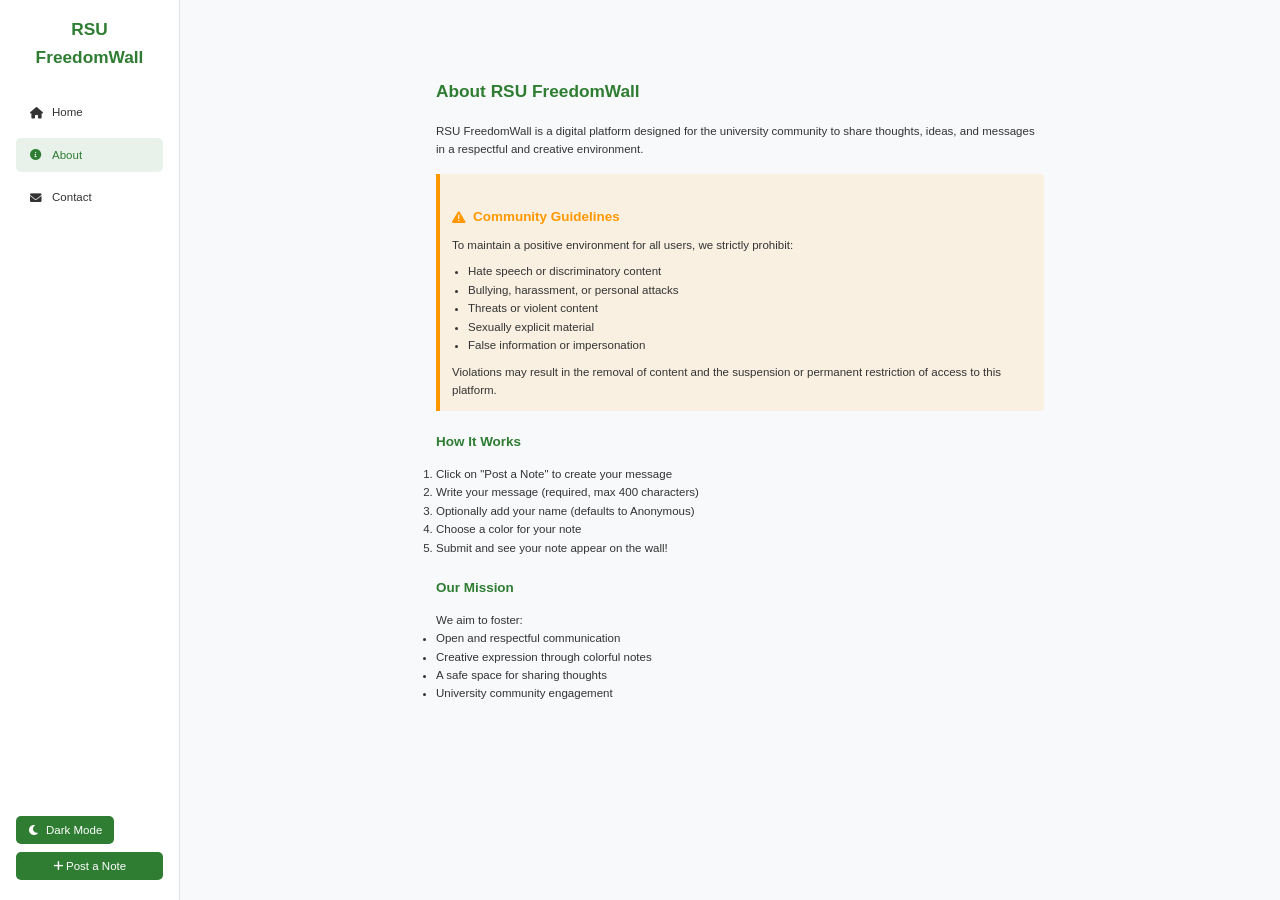
==== about.html @ 5be1251a "RSU Freedomwall Website" ====
<!DOCTYPE html>
<html lang="en" data-theme="light">
<head>
    <meta charset="UTF-8">
    <meta name="viewport" content="width=device-width, initial-scale=1.0">
    <title>About FreedomWall</title>
    <link rel="stylesheet" href="css/style.css">
    <link rel="stylesheet" href="https://cdnjs.cloudflare.com/ajax/libs/font-awesome/6.0.0-beta3/css/all.min.css">
</head>
<body>
    <!-- Main Layout -->
    <div class="container">
        <!-- Sidebar -->
        <aside class="sidebar">
            <div class="sidebar-header">
                <div class="logo">
                    <h1>RSU FreedomWall</h1>
                </div>
            </div>
            <nav class="nav">
                <ul>
                    <li><a href="index.html"><i class="fas fa-home"></i> Home</a></li>
                    <li><a href="about.html" class="active"><i class="fas fa-info-circle"></i> About</a></li>
                    <li><a href="contact.html"><i class="fas fa-envelope"></i> Contact</a></li>
                </ul>
            </nav>
            <div class="sidebar-footer">
                <button id="themeToggle" class="btn btn-icon">
                    <i class="fas fa-moon"></i> Dark Mode
                </button>
                <button id="postNoteBtn" class="btn" onclick="window.location.href='index.html'">
                    <i class="fas fa-plus"></i> Post a Note
                </button>
            </div>
        </aside>

        <!-- Mobile Header -->
        <header class="mobile-header">
            <button id="menuToggle" class="btn btn-icon">
                <i class="fas fa-bars"></i>
            </button>
            <h1>About</h1>
            <button id="mobilePostBtn" class="btn btn-icon" onclick="window.location.href='index.html'">
                <i class="fas fa-plus"></i>
            </button>
        </header>

        <!-- Main Content -->
        <main class="main-content">
            <div class="page-content">
                <h2>About RSU FreedomWall</h2>
                <p>RSU FreedomWall is a digital platform designed for the university community to share thoughts, ideas, and messages in a respectful and creative environment.</p>
                
                <div class="warning-box">
                    <h3><i class="fas fa-exclamation-triangle"></i> Community Guidelines</h3>
                    <p>To maintain a positive environment for all users, we strictly prohibit:</p>
                    <ul>
                        <li>Hate speech or discriminatory content</li>
                        <li>Bullying, harassment, or personal attacks</li>
                        <li>Threats or violent content</li>
                        <li>Sexually explicit material</li>
                        <li>False information or impersonation</li>
                    </ul>
                    <p>Violations may result in the removal of content and the suspension or permanent restriction of access to this platform.</p>
                </div>
                
                <h3>How It Works</h3>
                <ol>
                    <li>Click on "Post a Note" to create your message</li>
                    <li>Write your message (required, max 400 characters)</li>
                    <li>Optionally add your name (defaults to Anonymous)</li>
                    <li>Choose a color for your note</li>
                    <li>Submit and see your note appear on the wall!</li>
                </ol>
                
                <h3>Our Mission</h3>
                <p>We aim to foster:</p>
                <ul>
                    <li>Open and respectful communication</li>
                    <li>Creative expression through colorful notes</li>
                    <li>A safe space for sharing thoughts</li>
                    <li>University community engagement</li>
                </ul>
                
            </div>
        </main>
    </div>

    <script src="js/ui.js"></script>
</body>
</html>
---- css/style.css ----
:root {
    --primary-color: #2e7d32;  /* Green 800 */
    --secondary-color: #1b5e20; /* Green 900 */
    --background-color: #f8f9fa;
    --text-color: #333;
    --card-bg: #ffffff;
    --sidebar-bg: #ffffff;
    --border-color: #e0e0e0;
    --shadow: 0 2px 10px rgba(0, 0, 0, 0.1);
    --dim-overlay: rgba(0, 0, 0, 0.5);
    --modal-bg-color: #ffffff;
}

[data-theme="dark"] {
    --primary-color: #4caf50;   /* Green 500 */
    --secondary-color: #388e3c; /* Green 600 */
    --background-color: #121212;
    --text-color: #f0f0f0;
    --card-bg: #1e1e1e;
    --sidebar-bg: #181818;
    --border-color: #444;
    --shadow: 0 2px 10px rgba(0, 0, 0, 0.3);
    --dim-overlay: rgba(0, 0, 0, 0.7);
    --modal-bg-color: #1e1e1e;
}

html {
    font-size: 72%; /* Base font size */
}

* {
    margin: 0;
    padding: 0;
    box-sizing: border-box; /* Ensure consistent box model */
    transition: background-color 0.3s, color 0.3s;
}

body {
    font-family: 'Segoe UI', Tahoma, Geneva, Verdana, sans-serif;
    background-color: var(--background-color);
    color: var(--text-color);
    line-height: 1.6;
}

/* Disable scrolling when modal is open */
body.modal-open {
    overflow: hidden;
    position: fixed;
    width: 100%;
}

.container {
    display: flex;
    min-height: 100vh;
    position: relative;
}

/* Sidebar Styles */
.sidebar {
    background-color: var(--sidebar-bg);
    padding: 16px;
    display: flex;
    flex-direction: column;
    border-right: 1px solid var(--border-color);
    position: fixed;
    height: 100vh;
    z-index: 100;
    transform: translateX(-100%);
    transition: transform 0.3s ease;
    top: 0;
    left: 0;
    width: 180px;
}

.sidebar.open {
    transform: translateX(0);
}

.sidebar-overlay {
    position: fixed;
    top: 0;
    left: 0;
    right: 0;
    bottom: 0;
    background-color: var(--dim-overlay);
    z-index: 99;
    opacity: 0;
    pointer-events: none;
    transition: opacity 0.3s ease, background-color 0.3s ease;
}

.sidebar.open + .sidebar-overlay {
    opacity: 1;
    pointer-events: auto;
}

.logo {
    margin-bottom: 24px;
    text-align: center;
}

.logo h1 {
    color: var(--primary-color);
    font-size: 1.5rem;
}

.nav ul {
    list-style: none;
}

.nav li {
    margin-bottom: 8px;
}

.nav a {
    display: flex;
    align-items: center;
    padding: 8px 12px;
    text-decoration: none;
    color: var(--text-color);
    border-radius: 5px;
    transition: background-color 0.2s;
}

.nav a:hover, .nav a.active {
    background-color: rgba(46, 125, 50, 0.1);
    color: var(--primary-color);
}

.nav a i {
    margin-right: 8px;
    width: 16px;
    text-align: center;
}

.sidebar-footer {
    margin-top: auto;
    padding-top: 16px;
}

/* Main Content Styles */
.main-content {
    flex: 1;
    padding: 14px;
    margin-left: 0;
    transition: margin-left 0.3s, filter 0.3s;
    width: 100%;
}

.sidebar.open ~ .main-content {
    filter: brightness(0.8);
}

/* Mobile Header */
.mobile-header {
    display: none;
    justify-content: space-between;
    align-items: center;
    padding: 12px 16px;
    background-color: var(--sidebar-bg);
    border-bottom: 1px solid var(--border-color);
    position: fixed;
    width: 100%;
    z-index: 90;
}

.mobile-header h1 {
    font-size: 1.2rem;
    color: var(--primary-color);
}

/* Notes Container */
.notes-container {
    display: grid;
    grid-template-columns: repeat(auto-fill, minmax(216px, 1fr));
    gap: 16px;
    margin-top: 48px;
    width: 100%;
    min-height: 400px; /* Added to ensure consistent height */
}

.note-card {
    width: 100%;
    height: 216px;
    padding: 14px;
    border-radius: 8px;
    box-shadow: var(--shadow);
    display: flex;
    flex-direction: column;
    overflow: hidden;
    transition: all 0.3s cubic-bezier(0.4, 0, 0.2, 1); /* Enhanced transition */
    transform: translateZ(0); /* Force hardware acceleration */
    backface-visibility: hidden; /* Prevent flickering */
    background-color: var(--card-bg);
}

.note-card:hover {
    transform: translateY(-2px); /* Subtle lift */
    box-shadow: 0 8px 25px rgba(0, 0, 0, 0.15); /* More pronounced shadow */
}

/* Animation classes for new notes */
.note-card.animate-in {
    animation: noteSlideIn 0.6s cubic-bezier(0.16, 1, 0.3, 1) forwards;
}

.note-card.animate-out {
    animation: noteSlideOut 0.3s ease-out forwards;
}

/* Keyframes for new note animation */
@keyframes noteSlideIn {
    0% {
        opacity: 0;
        transform: translateY(-30px) scale(0.95);
    }
    60% {
        opacity: 0.8;
        transform: translateY(5px) scale(1.02);
    }
    100% {
        opacity: 1;
        transform: translateY(0) scale(1);
    }
}

/* Keyframes for removing notes */
@keyframes noteSlideOut {
    0% {
        opacity: 1;
        transform: translateY(0) scale(1);
    }
    100% {
        opacity: 0;
        transform: translateY(20px) scale(0.95);
        height: 0; /* Collapse element */
        margin: 0; /* Remove margin */
        padding: 0; /* Remove padding */
    }
}

/* Bounce effect keyframes (for potential future use) */
@keyframes noteBounce {
    0% {
        transform: translateY(0) scale(1);
    }
    50% {
        transform: translateY(-3px) scale(1.02);
    }
    100% {
        transform: translateY(0) scale(1);
    }
}

/* New Dot Loader Animation - Fixed for better visibility */
.loader {
    width: 15px;
    aspect-ratio: 1;
    border-radius: 50%;
    animation: l5 1s infinite linear alternate;
    margin: 0 auto; /* Center the loader */
}


/* Loading Styles */
.loading {
    display: flex;
    justify-content: center;
    align-items: center;
    width: 100%;
    height: 100%;
    min-height: 240px;
    padding: 20px; /* Add padding for better mobile spacing */
}

.spinner-container {
    position: fixed;
    top: 50%;
    left: 50%; /* Changed from 55% to 50% for proper centering */
    transform: translate(-50%, -50%);
    z-index: 100;
    margin: 0; /* Remove margin that could offset centering */
    padding: 20px; /* Add padding for better touch targets on mobile */
}

.loading-spinner {
    display: flex;
    flex-direction: column;
    align-items: center;
    gap: 16px;
    text-align: center; /* Center text content */
}

.loading-spinner p {
    color: var(--text-color);
    font-size: 0.9rem;
    opacity: 0.8;
    margin: 0; /* Remove default margin */
    padding: 0 10px; /* Add horizontal padding for better mobile readability */
}



@keyframes l5 {
    0%  {box-shadow: 20px 0 var(--primary-color), -20px 0 rgba(46, 125, 50, 0.2); background: var(--primary-color)}
    33% {box-shadow: 20px 0 var(--primary-color), -20px 0 rgba(46, 125, 50, 0.2); background: rgba(46, 125, 50, 0.2)}
    66% {box-shadow: 20px 0 rgba(46, 125, 50, 0.2), -20px 0 var(--primary-color); background: rgba(46, 125, 50, 0.2)}
    100%{box-shadow: 20px 0 rgba(46, 125, 50, 0.2), -20px 0 var(--primary-color); background: var(--primary-color)}
}

/* Dark theme version */
[data-theme="dark"] .loader {
    animation: l5-dark 1s infinite linear alternate;
}

@keyframes l5-dark {
    0%  {box-shadow: 20px 0 #4caf50, -20px 0 rgba(76, 175, 80, 0.2); background: #4caf50}
    33% {box-shadow: 20px 0 #4caf50, -20px 0 rgba(76, 175, 80, 0.2); background: rgba(76, 175, 80, 0.2)}
    66% {box-shadow: 20px 0 rgba(76, 175, 80, 0.2), -20px 0 #4caf50; background: rgba(76, 175, 80, 0.2)}
    100%{box-shadow: 20px 0 rgba(76, 175, 80, 0.2), -20px 0 #4caf50; background: #4caf50}
}

/* Button Spinner for Form Submission - Fixed */
.btn-spinner {
    display: flex;
    align-items: center;
    justify-content: center;
    gap: 8px;
}

.btn-spinner .loader {
    width: 12px; /* Smaller for button */
    margin: 0; /* Remove auto margin for inline use */
}

/* Mobile-specific loading improvements */
@media (max-width: 767px) {
    .loading {
        min-height: 280px; /* Increased from 264px for better mobile spacing */
        padding: 30px 20px; /* More generous padding on mobile */
    }
    
    .spinner-container {
        padding: 30px; /* Increased padding for mobile */
        /* Ensure it's not affected by sidebar margin on mobile */
        left: 50% !important; /* Force center positioning */
    }
    
    .loading-spinner {
        gap: 20px; /* Increased gap for mobile */
    }
    
    .loading-spinner .loader {
        width: 18px; /* Slightly larger for mobile visibility */
    }
    
    .btn-spinner .loader {
        width: 14px; /* Proportionally larger for mobile buttons */
    }
    
    .loading-spinner p {
        font-size: 1rem; /* Slightly larger text on mobile */
        padding: 0 20px; /* More horizontal padding */
        line-height: 1.4; /* Better line height for readability */
    }
    
    /* Ensure no-notes and error states are also properly centered */
    .no-notes, .error {
        padding: 40px 20px; /* Better mobile padding */
        text-align: center;
        display: flex;
        flex-direction: column;
        align-items: center;
        justify-content: center;
        min-height: 200px; /* Minimum height for better layout */
    }
}

/* Very small screens */
@media (max-width: 400px) {
    .loading {
        padding: 25px 15px;
        min-height: 250px;
    }
    
    .spinner-container {
        padding: 25px 15px;
    }
    
    .loading-spinner p {
        font-size: 0.9rem;
        padding: 0 15px;
    }
    
    .loading-spinner .loader {
        width: 16px; /* Adjust for very small screens */
    }
}

.no-notes, .error {
    grid-column: 1 / -1;
    text-align: center;
    padding: 32px;
    color: var(--text-color);
    opacity: 0.7;
}

/* Note Content Styles */
.note-message {
    flex: 1;
    margin-bottom: 16px;
    word-wrap: break-word;
    overflow: hidden;
    padding-right: 4px;
    line-height: 1.5;
    display: -webkit-box;
    -webkit-line-clamp: 6; /* Reduced to make room for bottom section */
    line-clamp: 6;
    -webkit-box-orient: vertical;
    text-overflow: ellipsis;
}

.note-author {
    text-align: right;
    font-style: italic;
    color: inherit;
    opacity: 0.7;
    margin-bottom: 8px;
}

.note-bottom {
    display: flex;
    justify-content: space-between;
    align-items: center;
    margin-top: auto;
    padding-top: 8px;
    gap: 8px;
}

.note-date {
    font-size: 0.8rem;
    opacity: 0.6;
    flex-shrink: 0;
}

.char-counter {
    text-align: right;
    font-size: 0.8rem;
    color: var(--text-color);
    opacity: 0.7;
    margin-top: 4px;
}

/* --- Link Styling --- */
.note-link {
    color: #007bff; /* Standard Blue */
    text-decoration: underline;
    cursor: pointer;
    word-break: break-word; /* Prevents long URLs from breaking the card layout */
    font-weight: 500;
}

.note-link:hover {
    color: #0056b3; /* Darker blue when hovering */
}

/* Make links lighter blue in Dark Mode so they are readable */
[data-theme="dark"] .note-link {
    color: #64b5f6;
}

[data-theme="dark"] .note-link:hover {
    color: #90caf9;
}

/* Enhanced Reaction Button Styles */
.note-reaction {
    display: flex;
    justify-content: flex-end;
}

.reaction-btn {
    display: flex;
    align-items: center;
    gap: 4px;
    background: none;
    border: none;
    color: inherit;
    cursor: pointer;
    padding: 4px 8px;
    border-radius: 15px;
    font-size: 0.9rem;
    transition: all 0.2s ease; /* Smooth transition */
    transform: translateZ(0); /* Hardware acceleration */
    opacity: 0.7;
    min-width: 40px;
    justify-content: center;
    outline: none;
    -webkit-tap-highlight-color: transparent;
    -webkit-touch-callout: none;
    -webkit-user-select: none;
    -khtml-user-select: none;
    -moz-user-select: none;
    -ms-user-select: none;
    user-select: none;
}

.reaction-btn:hover {
    opacity: 1;
    background-color: rgba(255, 255, 255, 0.1);
    transform: scale(1.1); /* More pronounced hover effect */
}

.reaction-btn:disabled {
    cursor: not-allowed;
    opacity: 0.5;
    pointer-events: none;
}

.reaction-btn.reacted {
    opacity: 1;
    color: #ff6b6b;
    animation: heartBeat 0.3s ease-in-out; /* Shorter, snappier animation */
}

.reaction-btn.reacted:hover {
    background-color: rgba(255, 107, 107, 0.1);
}

.reaction-btn i {
    font-size: 1rem;
    transition: all 0.2s ease;
}

.reaction-btn:hover i {
    transform: scale(1.1);
}

.reaction-btn.reacted i {
    color: #ff6b6b;
    text-shadow: 0 0 8px rgba(255, 107, 107, 0.3);
}

@keyframes heartBeat {
    0% { transform: scale(1); }
    50% { transform: scale(1.2); } /* Slightly larger pulse */
    100% { transform: scale(1); }
}

.reaction-count {
    font-size: 0.85rem;
    font-weight: 500;
    min-width: 8px;
    text-align: center;
    transition: transform 0.2s ease;
}

/* Pagination Styles */
.pagination-container {
    margin: 24px auto;
    text-align: center;
    max-width: 800px;
    animation: fadeInUp 0.3s ease-out; /* Smooth appearance */
}

@keyframes fadeInUp {
    0% {
        opacity: 0;
        transform: translateY(20px);
    }
    100% {
        opacity: 1;
        transform: translateY(0);
    }
}

.pagination {
    display: flex;
    justify-content: center;
    align-items: center;
    gap: 8px;
    margin-bottom: 16px;
    flex-wrap: wrap;
}

.pagination-btn {
    padding: 8px 12px;
    background-color: var(--card-bg);
    color: var(--text-color);
    border: 1px solid var(--border-color);
    border-radius: 6px;
    cursor: pointer;
    font-size: 0.9rem;
    transition: all 0.2s ease;
    display: flex;
    align-items: center;
    gap: 6px;
    min-width: 44px;
    justify-content: center;
}

.pagination-btn:hover:not(.disabled) {
    background-color: var(--primary-color);
    color: white;
    border-color: var(--primary-color);
    transform: translateY(-1px);
}

.pagination-btn.active {
    background-color: var(--primary-color);
    color: white;
    border-color: var(--primary-color);
    font-weight: bold;
}

.pagination-btn.disabled {
    opacity: 0.5;
    cursor: not-allowed;
    pointer-events: none;
}

.page-numbers {
    display: flex;
    align-items: center;
    gap: 4px;
    flex-wrap: wrap;
}

.page-number {
    min-width: 40px;
    padding: 8px 12px;
}

.pagination-ellipsis {
    padding: 8px 4px;
    color: var(--text-color);
    opacity: 0.7;
    font-size: 0.9rem;
}

.page-info {
    font-size: 0.9rem;
    color: var(--text-color);
    opacity: 0.8;
}

/* Dark theme adjustments */
[data-theme="dark"] .reaction-btn:hover {
    background-color: rgba(255, 255, 255, 0.05);
}

[data-theme="dark"] .reaction-btn.reacted:hover {
    background-color: rgba(255, 107, 107, 0.15);
}

/* Light theme adjustments */
[data-theme="light"] .reaction-btn:hover {
    background-color: rgba(0, 0, 0, 0.05);
}

[data-theme="light"] .reaction-btn.reacted:hover {
    background-color: rgba(255, 107, 107, 0.1);
}

/* Button Styles */
.btn {
    display: inline-block;
    padding: 8px 16px;
    background-color: var(--primary-color);
    color: white;
    border: none;
    border-radius: 5px;
    cursor: pointer;
    font-size: 1rem;
    transition: background-color 0.2s, transform 0.2s;
    text-align: center;
    margin: 4px 0;
    width: 100%;
}

.btn:hover {
    background-color: var(--secondary-color);
    transform: translateY(-1.6px);
}

.btn:active {
    transform: translateY(0);
}

.btn-outline {
    background-color: transparent;
    border: 1px solid var(--primary-color);
    color: var(--primary-color);
}

.btn-outline:hover {
    background-color: rgba(46, 125, 50, 0.1);
}

.btn-icon {
    display: flex;
    align-items: center;
    justify-content: center;
    width: auto;
    padding: 8px 12px;
}

.btn-icon i {
    margin-right: 6px;
}

.retry-btn {
    background-color: var(--primary-color);
    color: white;
    border: none;
    padding: 8px 16px;
    border-radius: 5px;
    cursor: pointer;
    margin-top: 12px;
    transition: background-color 0.2s;
}

.retry-btn:hover {
    background-color: var(--secondary-color);
}

/* Button Spinner for Form Submission */
.btn-spinner {
    display: flex;
    align-items: center;
    justify-content: center;
    gap: 8px;
}

.btn-spinner .loader {
    width: 12px; /* Smaller for button */
}

/* Modal Styles */
.modal {
    display: none;
    position: fixed;
    top: 0;
    left: 0;
    width: 100%;
    height: 100%;
    background-color: rgba(0, 0, 0, 0.5);
    z-index: 1000;
    justify-content: center;
    align-items: center;
}

.modal.open {
    display: flex;
}

.modal-content {
    background-color: var(--card-bg);
    padding: 20px;
    border-radius: 8px;
    width: 90%;
    max-width: 400px;
    max-height: 90vh;
    box-shadow: var(--shadow);
    position: relative;
    display: flex;
    flex-direction: column;
}

.close-btn {
    position: absolute;
    top: 12px;
    right: 12px;
    font-size: 1.5rem;
    cursor: pointer;
    color: var(--text-color);
    background: none;
    border: none;
}

.modal h2 {
    margin-bottom: 16px;
    color: var(--primary-color);
}

/* Terms Modal Specific Styles */
.terms-content {
    flex: 1;
    overflow-y: auto;
    padding: 8px;
    margin-bottom: 12px;
    border-radius: 5px;
    max-height: calc(70vh - 120px);
}

.terms-content ul {
    margin: 12px 0;
    padding-left: 16px;
}

.terms-content li {
    margin-bottom: 8px;
    display: flex;
    align-items: center;
}

.terms-content li i {
    margin-right: 8px;
    color: var(--primary-color);
}

.terms-checkbox {
    margin-top: 12px;
    margin-bottom: 4px;
    display: flex;
    align-items: center;
}

/* Custom scrollbar for terms content */
.terms-content::-webkit-scrollbar {
    width: 4px;
}

.terms-content::-webkit-scrollbar-thumb {
    background-color: var(--primary-color);
    border-radius: 10px;
}

.modal-actions {
    display: flex;
    gap: 8px;
    margin-top: 12px;
    padding-top: 8px;
    position: sticky;
    bottom: 0;
    background: var(--modal-bg-color);
    z-index: 1;
}

.modal-actions .btn {
    flex: 1;
}

/* Hide reCAPTCHA badge */
.grecaptcha-badge {
    visibility: hidden !important;
}

/* Style for the disclaimer text */
.recaptcha-disclaimer {
    margin-top: 0.4rem;
    padding-top: 0.4rem;
    border-top: 1px solid #eee;
    color: #666;
    font-size: 1rem;
    line-height: 1.3;
    margin-bottom: -4px;
}

[data-theme="dark"] .recaptcha-disclaimer {
    border-top: 1px solid #444;
    color: #999;
}

.recaptcha-disclaimer a {
    color: var(--primary-color);
}

/* Form Styles */
.form-group {
    margin-bottom: 16px;
}

.form-group label {
    display: block;
    margin-bottom: 6px;
    font-weight: 500;
}

.form-group input,
.form-group textarea {
    width: 100%;
    padding: 8px;
    border: 1px solid var(--border-color);
    border-radius: 5px;
    background-color: var(--card-bg);
    color: var(--text-color);
    font-family: inherit;
}

.form-group input:focus,
.form-group textarea:focus {
    outline: none;
    border-color: var(--primary-color);
    box-shadow: none;
}

.form-group textarea {
    min-height: 96px;
    resize: none;
    overflow-y: hidden;
}

/* Color Options - Centered with Equal Spacing */
.color-options {
    display: flex;
    justify-content: center;
    flex-wrap: wrap;
    gap: 12px;
    padding: 16px;
    width: 100%;
    margin: 8px 0;
}

.color-option {
    width: 36px;
    height: 36px;
    border-radius: 50%;
    border: 2px solid rgba(0,0,0,0.1);
    cursor: pointer;
    transition: all 0.2s ease;
    flex-shrink: 0;
}

/* Mobile Horizontal Scroll for Small Screens */
@media (max-width: 768px) {
    .color-options {
        display: flex;
        justify-content: flex-start; /* Align to start for scrolling */
        flex-wrap: nowrap; /* Prevent wrapping */
        overflow-x: auto; /* Enable horizontal scrolling */
        scroll-snap-type: x proximity;
        padding: 16px 8px;
        -webkit-overflow-scrolling: touch;
        scrollbar-width: none; /* Hide scrollbar for Firefox */
        gap: 10px;
    }
    
    .color-options::-webkit-scrollbar {
        display: none; /* Hide scrollbar for Webkit browsers */
    }
    
    /* Add empty pseudo-elements to create padding at ends for scroll-snap */
    .color-options::before,
    .color-options::after {
        content: "";
        min-width: calc((100% - (7 * 36px) - (6 * 10px)) / 2); /* Calculate space to center items */
    }
}

@media (max-width: 375px) {
    .color-options {
        gap: 8px;
    }
    
    .color-option {
        width: 34px;
        height: 34px;
    }
    
    .color-options::before,
    .color-options::after {
        min-width: calc((100% - (7 * 34px) - (6 * 8px)) / 2);
    }
}

.color-option:hover {
    transform: scale(1.1);
    box-shadow: 0 2px 8px rgba(0,0,0,0.15);
}

.color-option.selected {
    border: 2px solid var(--text-color);
    transform: scale(1.1);
}

[data-theme="dark"] .color-option {
    border-color: rgba(255,255,255,0.2);
}

[data-theme="dark"] .color-option.selected {
    border-color: var(--text-color);
}

/* Color Options */
.color-option[data-color="#FFEB3B"] { background-color: #FFEB3B; }
.color-option[data-color="#80D8FF"] { background-color: #80D8FF; }
.color-option[data-color="#A5D6A7"] { background-color: #A5D6A7; }
.color-option[data-color="#FFD180"] { background-color: #FFD180; }
.color-option[data-color="#FF80AB"] { background-color: #FF80AB; }
.color-option[data-color="#CF93FF"] { background-color: #CF93FF; }
.color-option[data-color="#FF9E80"] { background-color: #FF9E80; }

/* Toast Notification */
.toast {
    position: fixed;
    bottom: 16px;
    right: 16px;
    background-color: var(--card-bg);
    color: var(--text-color);
    padding: 12px 20px;
    border-radius: 8px;
    box-shadow: var(--shadow);
    display: flex;
    align-items: center;
    z-index: 9999;
    transform: translateX(150%);
    transition: all 0.3s cubic-bezier(0.4, 0, 0.2, 1); /* Enhanced transition */
}

.toast.show {
    animation: toastSlideIn 0.3s cubic-bezier(0.4, 0, 0.2, 1) forwards;
}

@keyframes toastSlideIn {
    0% {
        opacity: 0;
        transform: translateX(100%);
    }
    100% {
        opacity: 1;
        transform: translateX(0);
    }
}

.toast.error {
    border-left-color: #ff6b6b;
}

.toast-content {
    display: flex;
    align-items: center;
}

.toast-content i {
    margin-right: 8px;
    color: var(--primary-color);
    font-size: 1.2rem;
}

.toast.error .toast-content i {
    color: #ff6b6b;
}

.toast-message {
    font-size: 0.9rem;
}

/* About and Contact Page Styles */
.page-content {
    padding: 16px;
    max-width: 640px;
    margin: 48px auto 0;
}

.page-content h2 {
    color: var(--primary-color);
    margin-bottom: 16px;
}

.page-content h3 {
    margin: 20px 0 12px;
    color: var(--primary-color);
}

/* Warning Box */
.warning-box {
    background-color: rgba(255, 152, 0, 0.1);
    border-left: 4px solid #ff9800;
    padding: 12px;
    margin: 16px 0;
    border-radius: 0 4px 4px 0;
}

.warning-box h3 {
    color: #ff9800;
    margin-bottom: 8px;
    display: flex;
    align-items: center;
}

.warning-box h3 i {
    margin-right: 8px;
}

.warning-box ul {
    margin: 8px 0 8px 16px;
}

.tech-grid, .contact-methods {
    display: grid;
    grid-template-columns: repeat(auto-fit, minmax(160px, 1fr));
    gap: 16px;
    margin: 24px 0;
}

.tech-item, .contact-card {
    background-color: var(--card-bg);
    padding: 16px;
    border-radius: 8px;
    box-shadow: var(--shadow);
    text-align: center;
    transition: transform 0.2s;
}

.tech-item:hover, .contact-card:hover {
    transform: translateY(-4px);
}

.tech-item i {
    font-size: 2rem;
    margin-bottom: 8px;
    color: var(--primary-color);
}

.contact-card i {
    font-size: 1.6rem;
    margin-bottom: 12px;
    color: var(--primary-color);
}

.contact-card a {
    color: var(--primary-color);
    word-break: break-all;
    text-decoration: none;
}

.contact-card a:hover {
    text-decoration: underline;
}

.contact-form {
    margin-top: 32px;
    background-color: var(--card-bg);
    padding: 20px;
    border-radius: 8px;
    box-shadow: var(--shadow);
}

/* Responsive Styles */
@media (min-width: 768px) {
    .sidebar {
        transform: translateX(0);
        position: fixed;
    }
    
    .main-content {
        margin-left: 200px;
    }
    
    .mobile-header {
        display: none;
    }
    
    .notes-container {
        margin-top: 0;
    }

    .sidebar-overlay {
        display: none;
    }

    .sidebar.open ~ .main-content {
        filter: none;
    }
}

@media (max-width: 767px) {
    .mobile-header {
        display: flex;
    }
    
    /* Mobile-specific enhancements - 10% bigger */
    html {
        font-size: 79.2%; /* 72% * 1.1 = 79.2% */
    }
    
    .notes-container {
        grid-template-columns: repeat(auto-fill, minmax(237px, 1fr));
        gap: 17.6px;
        margin-top: 52.8px;
    }
    
    .note-card {
        height: 237.6px;
        padding: 15.4px;
    }
    
    .mobile-header {
        padding: 13.2px 17.6px;
    }
    
    .mobile-header h1 {
        font-size: 1.32rem;
    }
    
    .sidebar {
        width: 198px;
        padding: 17.6px;
    }
    
    .logo {
        margin-bottom: 26.4px;
    }
    
    .logo h1 {
        font-size: 1.65rem;
    }
    
    .nav li {
        margin-bottom: 8.8px;
    }
    
    .nav a {
        padding: 8.8px 13.2px;
        border-radius: 5.5px;
    }
    
    .nav a i {
        margin-right: 8.8px;
        width: 17.6px;
    }
    
    .sidebar-footer {
        padding-top: 17.6px;
    }
    
    .main-content {
        padding: 15.4px;
    }
    
    .btn {
        padding: 8.8px 17.6px;
        font-size: 1.1rem;
        margin: 4.4px 0;
        border-radius: 5.5px;
    }
    
    .btn-icon {
        padding: 8.8px 13.2px;
    }
    
    .btn-icon i {
        margin-right: 6.6px;
    }
    
    .modal-content {
        padding: 22px;
        border-radius: 8.8px;
        max-width: 440px;
    }
    
    .close-btn {
        top: 13.2px;
        right: 13.2px;
        font-size: 1.65rem;
    }
    
    .modal h2 {
        margin-bottom: 17.6px;
    }
    
    .form-group {
        margin-bottom: 17.6px;
    }
    
    .form-group label {
        margin-bottom: 6.6px;
    }
    
    .form-group input,
    .form-group textarea {
        padding: 8.8px;
        border-radius: 5.5px;
    }
    
    .form-group textarea {
        min-height: 105.6px;
    }
    
    .color-options {
        gap: 6.6px;
        padding: 6.6px;
        justify-content: center;
        flex-wrap: nowrap;
        overflow-x: auto;
        -webkit-overflow-scrolling: touch;
    }
    
    .color-option {
        width: 31.9px;
        height: 31.9px;
        flex: 0 0 31.9px;
    }
    
    .toast {
        bottom: 17.6px;
        right: 17.6px;
        padding: 13.2px 22px;
        border-radius: 8.8px;
    }
    
    .toast-content i {
        margin-right: 8.8px;
        font-size: 1.32rem;
    }
    
    .page-content {
        padding: 17.6px;
        max-width: 704px;
        margin: 52.8px auto 0;
    }
    
    .page-content h2 {
        margin-bottom: 17.6px;
    }
    
    .page-content h3 {
        margin: 22px 0 13.2px;
    }
    
    .warning-box {
        padding: 13.2px;
        margin: 17.6px 0;
        border-radius: 0 4.4px 4.4px 0;
    }
    
    .warning-box h3 {
        margin-bottom: 8.8px;
    }
    
    .warning-box h3 i {
        margin-right: 8.8px;
    }
    
    .warning-box ul {
        margin: 8.8px 0 8.8px 17.6px;
    }
    
    .tech-grid, .contact-methods {
        grid-template-columns: repeat(auto-fit, minmax(176px, 1fr));
        gap: 17.6px;
        margin: 26.4px 0;
    }
    
    .tech-item, .contact-card {
        padding: 17.6px;
        border-radius: 8.8px;
    }
    
    .tech-item i {
        font-size: 2.2rem;
        margin-bottom: 8.8px;
    }
    
    .contact-card i {
        font-size: 1.76rem;
        margin-bottom: 13.2px;
    }
    
    .contact-form {
        margin-top: 35.2px;
        padding: 22px;
        border-radius: 8.8px;
    }
    
    .terms-content {
        padding: 8.8px;
        margin-bottom: 13.2px;
        border-radius: 5.5px;
        max-height: calc(70vh - 132px);
    }
    
    .terms-content ul {
        margin: 13.2px 0;
        padding-left: 17.6px;
    }
    
    .terms-content li {
        margin-bottom: 8.8px;
    }
    
    .terms-content li i {
        margin-right: 8.8px;
    }
    
    .terms-checkbox {
        margin-top: 17.6px;
        margin-bottom: 4.4px;
    }
    
    .modal-actions {
        gap: 8.8px;
        margin-top: 13.2px;
        padding-top: 8.8px;
    }
    
    .loading {
        min-height: 264px;
    }
    
    .spinner-container {
        margin: 6.6px;
    }
    
    .loading-spinner {
        gap: 17.6px;
    }
    
    .loading-spinner .loader {
        width: 16.5px; /* 10% bigger for mobile */
    }
    
    .btn-spinner .loader {
        width: 13.2px; /* 10% bigger for mobile */
    }
    
    .loading-spinner p {
        font-size: 0.99rem;
    }
    
    .no-notes, .error {
        padding: 35.2px;
    }
    
    .note-message {
        margin-bottom: 17.6px;
        padding-right: 4.4px;
        -webkit-line-clamp: 7; /* Adjusted for mobile */
        line-clamp: 7;
    }
    
    .note-author {
        margin-bottom: 8.8px;
    }
    
    .note-bottom {
        padding-top: 8.8px;
        gap: 8.8px;
    }
    
    .char-counter {
        margin-top: 4.4px;
    }
    
    .reaction-btn {
        gap: 4.4px;
        padding: 4.4px 8.8px;
        border-radius: 16.5px;
        font-size: 0.99rem;
        min-width: 44px;
    }
    
    .reaction-btn i {
        font-size: 1.1rem;
    }
    
    .reaction-count {
        font-size: 0.935rem;
    }
    
    .recaptcha-disclaimer {
        margin-top: 0.44rem;
        padding-top: 0.44rem;
        margin-bottom: -4.4px;
    }

    /* Mobile pagination adjustments */
    .pagination-container {
        margin: 26.4px auto;
    }
    
    .pagination {
        gap: 4.4px;
        margin-bottom: 17.6px;
    }
    
    .pagination-btn {
        padding: 6.6px 8.8px;
        font-size: 0.935rem;
        min-width: 39.6px;
        gap: 6.6px;
    }
    
    .page-number {
        min-width: 35.2px;
        padding: 6.6px 8.8px;
    }
    
    .pagination-ellipsis {
        padding: 8.8px 4.4px;
    }
    
    .page-info {
        font-size: 0.88rem;
        margin-top: 8.8px;
    }
}

@media (max-width: 600px) {
    .tech-grid, .contact-methods {
        grid-template-columns: 1fr;
    }
    
    .notes-container {
        grid-template-columns: 1fr;
    }
    
    .modal-content {
        width: 95%;
        padding: 17.6px 13.2px;
    }
    
    /* Very small screen pagination */
    .pagination {
        justify-content: center;
        flex-wrap: wrap;
    }
    
    .pagination-btn:first-child,
    .pagination-btn:last-child {
        order: unset;      /* Keep normal order */
        flex: unset;       /* Remove flex-grow */
        max-width: unset;  /* Remove forced max width */
    }

    /* Keep page numbers inline with prev/next */
    .page-numbers {
        order: unset;
        width: auto;
        margin: 0;
    }
}

@media (max-width: 400px) {
    .color-options {
        justify-content: flex-start;
    }
    
    .pagination-btn {
        font-size: 0.8rem;
        padding: 4px 6px;
    }
    
    .page-number {
        min-width: 28px;
        padding: 4px 6px;
    }
}

/* Reduce motion for accessibility */
@media (prefers-reduced-motion: reduce) {
    .note-card,
    .reaction-btn,
    .loading-spinner,
    .toast,
    .pagination-container {
        animation: none !important;
        transition: none !important;
    }
    
    .note-card:hover {
        transform: none;
        box-shadow: none;
    }
    
    .loader {
        animation: none !important;
    }
}
.note-card {
    position: relative; /* Ensure menu positions correctly */
}

.note-menu-container {
    position: absolute;
    top: 10px;
    right: 10px;
    z-index: 10;
}

.menu-btn {
    background: transparent;
    border: none;
    color: inherit;
    opacity: 0.4;
    cursor: pointer;
    padding: 8px;
    border-radius: 50%;
    transition: all 0.2s;
}

.menu-btn:hover {
    opacity: 1;
    background-color: rgba(0,0,0,0.05);
}

.dropdown-content {
    display: none;
    position: absolute;
    right: 0;
    top: 100%;
    background-color: var(--card-bg);
    min-width: 140px;
    box-shadow: 0 4px 15px rgba(0,0,0,0.2);
    border-radius: 8px;
    overflow: hidden;
    z-index: 20;
    border: 1px solid var(--border-color);
}

.dropdown-content.show {
    display: block;
    animation: menuFadeIn 0.2s ease;
}

.dropdown-item {
    display: flex;
    align-items: center;
    gap: 10px;
    width: 100%;
    padding: 12px 16px;
    border: none;
    background: none;
    text-align: left;
    cursor: pointer;
    font-size: 0.95rem;
    color: var(--text-color);
}

.dropdown-item.delete-btn {
    color: #ff6b6b;
}

.dropdown-item:hover {
    background-color: rgba(0,0,0,0.05);
}

/* View Counter - Left side of footer */
.view-counter {
    font-size: 0.75rem;
    opacity: 0.6;
    display: flex;
    align-items: center;
    gap: 6px;
    margin-right: auto; /* Pushes reactions to the right */
}

@keyframes menuFadeIn {
    from { opacity: 0; transform: translateY(-8px); }
    to { opacity: 1; transform: translateY(0); }
}
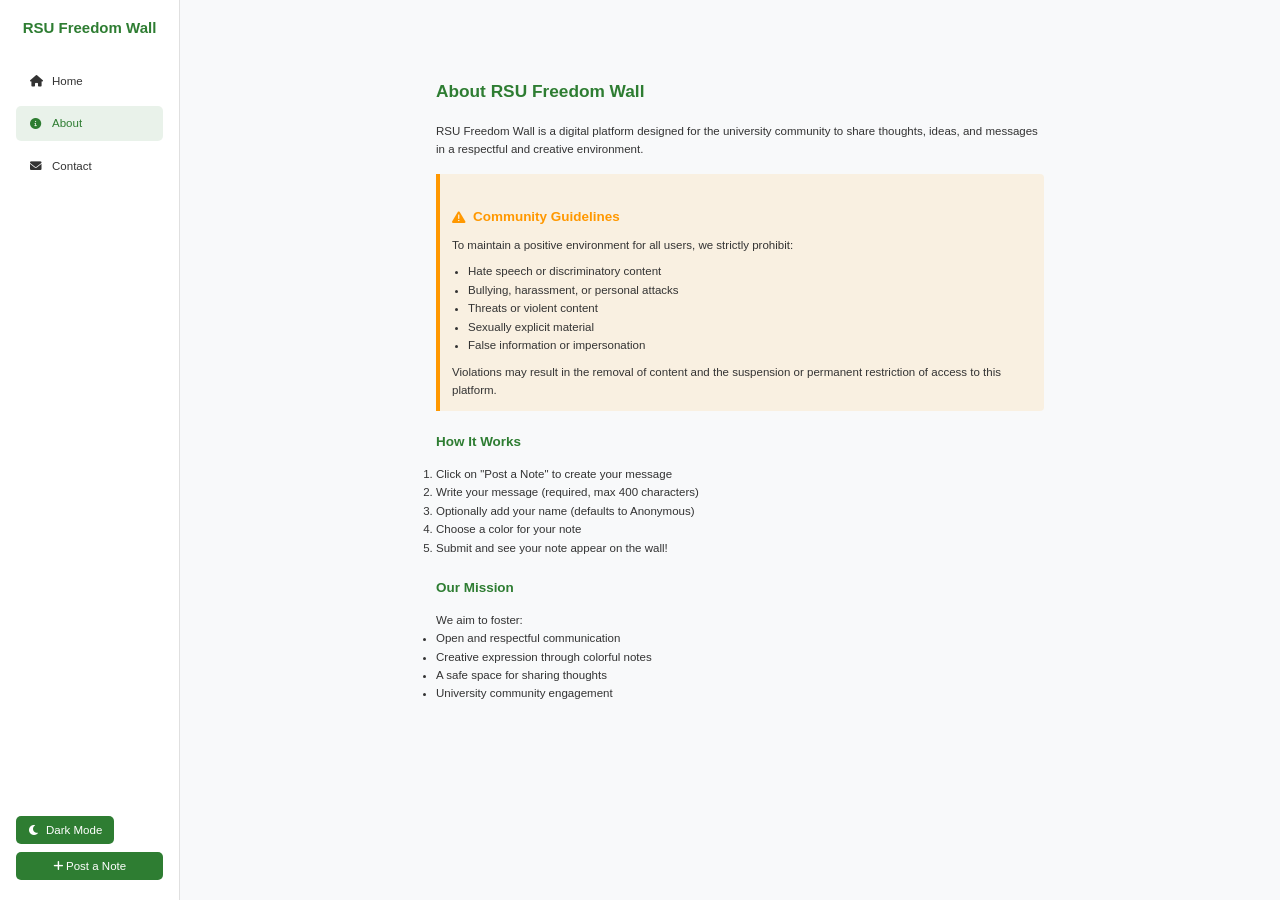
==== commit 465ffe65: "Corrected Freedom Wall title" ====
--- a/about.html
+++ b/about.html
@@ -3,7 +3,7 @@
 <head>
     <meta charset="UTF-8">
     <meta name="viewport" content="width=device-width, initial-scale=1.0">
-    <title>About FreedomWall</title>
+    <title>About Freedom Wall</title>
     <link rel="stylesheet" href="css/style.css">
     <link rel="stylesheet" href="https://cdnjs.cloudflare.com/ajax/libs/font-awesome/6.0.0-beta3/css/all.min.css">
 </head>
@@ -14,7 +14,7 @@
         <aside class="sidebar">
             <div class="sidebar-header">
                 <div class="logo">
-                    <h1>RSU FreedomWall</h1>
+                    <h1>RSU Freedom Wall</h1>
                 </div>
             </div>
             <nav class="nav">
@@ -48,8 +48,8 @@
         <!-- Main Content -->
         <main class="main-content">
             <div class="page-content">
-                <h2>About RSU FreedomWall</h2>
-                <p>RSU FreedomWall is a digital platform designed for the university community to share thoughts, ideas, and messages in a respectful and creative environment.</p>
+                <h2>About RSU Freedom Wall</h2>
+                <p>RSU Freedom Wall is a digital platform designed for the university community to share thoughts, ideas, and messages in a respectful and creative environment.</p>
                 
                 <div class="warning-box">
                     <h3><i class="fas fa-exclamation-triangle"></i> Community Guidelines</h3>
@@ -86,6 +86,6 @@
         </main>
     </div>
 
-    <script src="js/ui.js"></script>
+    <script src="js/theme.js"></script>
 </body>
 </html>
--- a/css/style.css
+++ b/css/style.css
@@ -101,7 +101,7 @@
 
 .logo h1 {
     color: var(--primary-color);
-    font-size: 1.5rem;
+    font-size: 15px;
 }
 
 .nav ul {
@@ -176,7 +176,8 @@
     gap: 16px;
     margin-top: 48px;
     width: 100%;
-    min-height: 400px; /* Added to ensure consistent height */
+    min-height: 400px;
+    contain: layout style;
 }
 
 .note-card {
@@ -188,9 +189,9 @@
     display: flex;
     flex-direction: column;
     overflow: hidden;
-    transition: all 0.3s cubic-bezier(0.4, 0, 0.2, 1); /* Enhanced transition */
-    transform: translateZ(0); /* Force hardware acceleration */
-    backface-visibility: hidden; /* Prevent flickering */
+    transition: all 0.3s cubic-bezier(0.4, 0, 0.2, 1);
+    transform: translateZ(0);
+    backface-visibility: hidden;
     background-color: var(--card-bg);
 }
 
@@ -275,7 +276,7 @@
 
 .spinner-container {
     position: fixed;
-    top: 50%;
+    top: 70%;
     left: 50%; /* Changed from 55% to 50% for proper centering */
     transform: translate(-50%, -50%);
     z-index: 100;
@@ -407,24 +408,24 @@
 
 /* Note Content Styles */
 .note-message {
-    flex: 1;
-    margin-bottom: 16px;
+    margin-bottom: 0;
     word-wrap: break-word;
     overflow: hidden;
     padding-right: 4px;
     line-height: 1.5;
     display: -webkit-box;
-    -webkit-line-clamp: 6; /* Reduced to make room for bottom section */
+    -webkit-line-clamp: 6;
     line-clamp: 6;
     -webkit-box-orient: vertical;
     text-overflow: ellipsis;
+    white-space: pre-wrap;
 }
 
 .note-author {
     text-align: right;
     font-style: italic;
     color: inherit;
-    opacity: 0.7;
+    opacity: 0.75;
     margin-bottom: 8px;
 }
 
@@ -560,18 +561,7 @@
     margin: 24px auto;
     text-align: center;
     max-width: 800px;
-    animation: fadeInUp 0.3s ease-out; /* Smooth appearance */
-}
-
-@keyframes fadeInUp {
-    0% {
-        opacity: 0;
-        transform: translateY(20px);
-    }
-    100% {
-        opacity: 1;
-        transform: translateY(0);
-    }
+    /* No entrance animation — pagination updates in-place to prevent twitching */
 }
 
 .pagination {
@@ -581,6 +571,7 @@
     gap: 8px;
     margin-bottom: 16px;
     flex-wrap: wrap;
+    min-height: 50px;
 }
 
 .pagination-btn {
@@ -1176,16 +1167,24 @@
     }
     
     .notes-container {
-        grid-template-columns: repeat(auto-fill, minmax(237px, 1fr));
-        gap: 17.6px;
+        grid-template-columns: repeat(2, 1fr);
+        gap: 12px;
         margin-top: 52.8px;
-    }
-    
+        padding: 0 2px;
+    }
+
     .note-card {
         height: 237.6px;
         padding: 15.4px;
-    }
-    
+        border-radius: 10px;
+        transition: box-shadow 0.2s ease;
+    }
+
+    .note-card:hover {
+        transform: none;
+        box-shadow: var(--shadow);
+    }
+
     .mobile-header {
         padding: 13.2px 17.6px;
     }
@@ -1424,39 +1423,54 @@
     }
     
     .note-message {
-        margin-bottom: 17.6px;
-        padding-right: 4.4px;
-        -webkit-line-clamp: 7; /* Adjusted for mobile */
-        line-clamp: 7;
-    }
-    
+        -webkit-line-clamp: 6;
+        line-clamp: 6;
+        font-size: 0.95rem;
+        line-height: 1.5;
+    }
+
     .note-author {
         margin-bottom: 8.8px;
-    }
-    
+        font-size: 0.85rem;
+    }
+
     .note-bottom {
-        padding-top: 8.8px;
-        gap: 8.8px;
-    }
-    
-    .char-counter {
-        margin-top: 4.4px;
-    }
-    
+        padding-top: 6px;
+        gap: 8px;
+    }
+
+    .view-counter {
+        font-size: 0.8rem;
+    }
+
     .reaction-btn {
         gap: 4.4px;
-        padding: 4.4px 8.8px;
+        padding: 6px 10px;
         border-radius: 16.5px;
-        font-size: 0.99rem;
+        font-size: 0.95rem;
         min-width: 44px;
-    }
-    
+        min-height: 36px;
+    }
+
     .reaction-btn i {
-        font-size: 1.1rem;
-    }
-    
+        font-size: 1rem;
+    }
+
     .reaction-count {
-        font-size: 0.935rem;
+        font-size: 0.9rem;
+    }
+
+    .see-more-btn {
+        font-size: 0.78rem;
+        font-weight: 500;
+        opacity: 0.75;
+        padding: 0;
+        min-height: unset;
+        display: none;
+    }
+
+    .note-card.is-overflowing .see-more-btn {
+        display: block;
     }
     
     .recaptcha-disclaimer {
@@ -1464,36 +1478,63 @@
         padding-top: 0.44rem;
         margin-bottom: -4.4px;
     }
-
-    /* Mobile pagination adjustments */
     .pagination-container {
-        margin: 26.4px auto;
-    }
-    
+        margin: 16px 8px;
+        padding: 0;
+    }
+
     .pagination {
-        gap: 4.4px;
-        margin-bottom: 17.6px;
-    }
-    
-    .pagination-btn {
-        padding: 6.6px 8.8px;
-        font-size: 0.935rem;
-        min-width: 39.6px;
-        gap: 6.6px;
-    }
-    
-    .page-number {
-        min-width: 35.2px;
-        padding: 6.6px 8.8px;
-    }
-    
+        display: flex;
+        align-items: center;
+        justify-content: space-between;
+        gap: 6px;
+        margin-bottom: 10px;
+        flex-wrap: nowrap;
+        min-height: unset;
+    }
+
+    .pagination-btn:first-child,
+    .pagination-btn:last-child {
+        flex-shrink: 0;
+        padding: 8px 10px;
+        font-size: 0;  
+        min-width: 36px;
+        height: 36px;
+        border-radius: 8px;
+    }
+
+    .pagination-btn:first-child i,
+    .pagination-btn:last-child i {
+        font-size: 0.85rem;
+    }
+
+    .page-numbers {
+        display: flex;
+        align-items: center;
+        justify-content: center;
+        gap: 4px;
+        flex: 1;
+        flex-wrap: nowrap;
+        overflow: hidden;
+    }
+
+    .pagination-btn.page-number {
+        min-width: 34px;
+        height: 36px;
+        padding: 0;
+        font-size: 0.85rem;
+        border-radius: 8px;
+    }
+
     .pagination-ellipsis {
-        padding: 8.8px 4.4px;
-    }
-    
+        padding: 0 2px;
+        font-size: 0.85rem;
+    }
+
     .page-info {
-        font-size: 0.88rem;
-        margin-top: 8.8px;
+        font-size: 0.78rem;
+        opacity: 0.65;
+        margin-top: 6px;
     }
 }
 
@@ -1502,49 +1543,55 @@
         grid-template-columns: 1fr;
     }
     
-    .notes-container {
-        grid-template-columns: 1fr;
-    }
-    
     .modal-content {
         width: 95%;
         padding: 17.6px 13.2px;
     }
     
-    /* Very small screen pagination */
+
     .pagination {
-        justify-content: center;
-        flex-wrap: wrap;
-    }
-    
+        gap: 4px;
+    }
+
     .pagination-btn:first-child,
     .pagination-btn:last-child {
-        order: unset;      /* Keep normal order */
-        flex: unset;       /* Remove flex-grow */
-        max-width: unset;  /* Remove forced max width */
-    }
-
-    /* Keep page numbers inline with prev/next */
-    .page-numbers {
-        order: unset;
-        width: auto;
-        margin: 0;
+        min-width: 32px;
+        height: 32px;
+        padding: 8px;
+    }
+
+    .pagination-btn.page-number {
+        min-width: 30px;
+        height: 32px;
+        font-size: 0.8rem;
     }
 }
 
 @media (max-width: 400px) {
+    .notes-container {
+        grid-template-columns: 1fr;
+        gap: 10px;
+    }
+
     .color-options {
         justify-content: flex-start;
     }
-    
-    .pagination-btn {
-        font-size: 0.8rem;
-        padding: 4px 6px;
-    }
-    
-    .page-number {
+
+    .pagination-btn:first-child,
+    .pagination-btn:last-child {
+        min-width: 30px;
+        height: 30px;
+    }
+
+    .pagination-btn.page-number {
         min-width: 28px;
-        padding: 4px 6px;
+        height: 30px;
+        font-size: 0.75rem;
+    }
+
+    .pagination-ellipsis {
+        font-size: 0.75rem;
+        padding: 0 1px;
     }
 }
 
@@ -1649,4 +1696,54 @@
 @keyframes menuFadeIn {
     from { opacity: 0; transform: translateY(-8px); }
     to { opacity: 1; transform: translateY(0); }
+}
+/* ── See More Button ────────────────────────────────────────────────────────── */
+.note-content {
+    flex: 1;
+    overflow: hidden;
+    margin-bottom: 8px;
+}
+
+.see-more-btn {
+    display: none;
+    background: none;
+    border: none;
+    color: inherit;
+    opacity: 0.75;
+    font-size: inherit;
+    font-family: inherit;
+    font-weight: 400;
+    cursor: pointer;
+    padding: 0;
+    margin-top: 2px;
+    text-decoration: none;
+    transition: opacity 0.2s ease;
+    line-height: 1.5;
+}
+
+.see-more-btn:hover {
+    opacity: 1;
+    text-decoration: none;
+}
+
+/* Show button only when text overflows */
+.note-card.is-overflowing .see-more-btn {
+    display: block;
+}
+
+/* Expanded state — card grows to fit full message */
+.note-card.is-expanded {
+    height: auto;
+    min-height: 216px;
+}
+
+.note-card.is-expanded .note-message {
+    -webkit-line-clamp: unset;
+    line-clamp: unset;
+    overflow: visible;
+    display: block;
+}
+
+.note-card.is-expanded .note-content {
+    overflow: visible;
 }
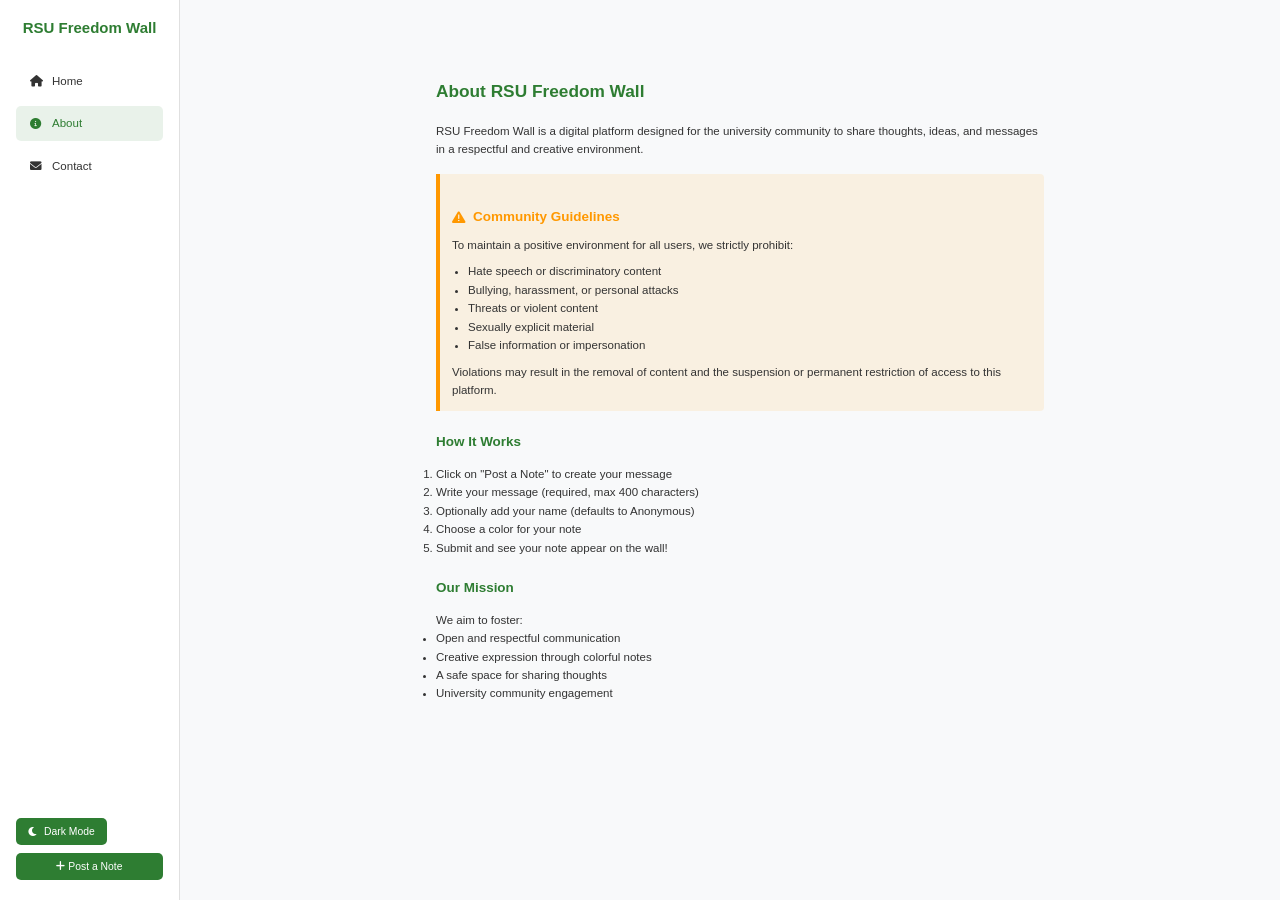
==== commit 2f713c5d: "Add bible verse modal, PWA install button, textarea scrollbar fix" ====
--- a/about.html
+++ b/about.html
@@ -6,6 +6,11 @@
     <title>About Freedom Wall</title>
     <link rel="stylesheet" href="css/style.css">
     <link rel="stylesheet" href="https://cdnjs.cloudflare.com/ajax/libs/font-awesome/6.0.0-beta3/css/all.min.css">
+    <!-- Prevent icon flash: brief opacity delay so FA loads before paint -->
+    <style>
+        body { animation: fa-reveal 0s 0.15s both; }
+        @keyframes fa-reveal { from { opacity: 0; } to { opacity: 1; } }
+    </style>
 </head>
 <body>
     <!-- Main Layout -->
@@ -22,6 +27,11 @@
                     <li><a href="index.html"><i class="fas fa-home"></i> Home</a></li>
                     <li><a href="about.html" class="active"><i class="fas fa-info-circle"></i> About</a></li>
                     <li><a href="contact.html"><i class="fas fa-envelope"></i> Contact</a></li>
+                    <li id="installNavItem" style="display: none;">
+                        <button id="installBtn" class="nav-install-btn">
+                            <i class="fas fa-download"></i> Install App
+                        </button>
+                    </li>
                 </ul>
             </nav>
             <div class="sidebar-footer">
@@ -87,5 +97,6 @@
     </div>
 
     <script src="js/theme.js"></script>
+    <script src="js/pwa.js"></script>
 </body>
 </html>
--- a/css/style.css
+++ b/css/style.css
@@ -133,6 +133,33 @@
     text-align: center;
 }
 
+/* Install App nav button — matches nav link appearance */
+.nav-install-btn {
+    display: flex;
+    align-items: center;
+    width: 100%;
+    padding: 8px 12px;
+    background: none;
+    border: none;
+    border-radius: 5px;
+    color: var(--text-color);
+    font-family: inherit;
+    font-size: inherit;
+    cursor: pointer;
+    transition: background-color 0.2s, color 0.2s;
+}
+
+.nav-install-btn:hover {
+    background-color: rgba(46, 125, 50, 0.1);
+    color: var(--primary-color);
+}
+
+.nav-install-btn i {
+    margin-right: 8px;
+    width: 16px;
+    text-align: center;
+}
+
 .sidebar-footer {
     margin-top: auto;
     padding-top: 16px;
@@ -360,7 +387,7 @@
     }
     
     .loading-spinner p {
-        font-size: 1rem; /* Slightly larger text on mobile */
+        font-size: 0.9rem; /* Slightly larger text on mobile */
         padding: 0 20px; /* More horizontal padding */
         line-height: 1.4; /* Better line height for readability */
     }
@@ -426,7 +453,10 @@
     font-style: italic;
     color: inherit;
     opacity: 0.75;
-    margin-bottom: 8px;
+    margin-bottom: 2px;
+    margin-top: 0;
+    font-size: 0.9rem;
+    line-height: 1.3;
 }
 
 .note-bottom {
@@ -529,7 +559,7 @@
 }
 
 .reaction-btn i {
-    font-size: 1rem;
+    font-size: 0.9rem;
     transition: all 0.2s ease;
 }
 
@@ -662,7 +692,7 @@
     border: none;
     border-radius: 5px;
     cursor: pointer;
-    font-size: 1rem;
+    font-size: 0.9rem;
     transition: background-color 0.2s, transform 0.2s;
     text-align: center;
     margin: 4px 0;
@@ -843,7 +873,7 @@
     padding-top: 0.4rem;
     border-top: 1px solid #eee;
     color: #666;
-    font-size: 1rem;
+    font-size: 0.9rem;
     line-height: 1.3;
     margin-bottom: -4px;
 }
@@ -888,8 +918,22 @@
 
 .form-group textarea {
     min-height: 96px;
+    max-height: 180px;
     resize: none;
-    overflow-y: hidden;
+    overflow-y: auto;
+}
+
+.form-group textarea::-webkit-scrollbar {
+    width: 4px;
+}
+
+.form-group textarea::-webkit-scrollbar-thumb {
+    background-color: var(--primary-color);
+    border-radius: 10px;
+}
+
+.form-group textarea::-webkit-scrollbar-track {
+    background: transparent;
 }
 
 /* Color Options - Centered with Equal Spacing */
@@ -1430,8 +1474,10 @@
     }
 
     .note-author {
-        margin-bottom: 8.8px;
-        font-size: 0.85rem;
+        margin-bottom: 2px;
+        margin-top: 0;
+        font-size: 0.9rem;
+        line-height: 1.3;
     }
 
     .note-bottom {
@@ -1453,7 +1499,7 @@
     }
 
     .reaction-btn i {
-        font-size: 1rem;
+        font-size: 0.9rem;
     }
 
     .reaction-count {
@@ -1594,6 +1640,116 @@
         padding: 0 1px;
     }
 }
+
+/* ── Bible Verse Modal ─────────────────────────────────────────────────────── */
+.bible-verse-modal-content {
+    max-width: 420px;
+    text-align: center;
+    padding: 28px 24px 20px;
+}
+
+.bible-verse-header {
+    display: flex;
+    flex-direction: column;
+    align-items: center;
+    gap: 8px;
+    margin-bottom: 20px;
+}
+
+.bible-verse-icon {
+    font-size: 2rem;
+    color: var(--primary-color);
+}
+
+.bible-verse-header h2 {
+    margin-bottom: 0;
+    font-size: 1.2rem;
+    color: var(--primary-color);
+}
+
+.bible-verse-body {
+    position: relative;
+    padding: 20px 20px 16px;
+    margin-bottom: 20px;
+    text-align: center;
+}
+
+.bible-verse-body::before {
+    content: '\201C';
+    position: absolute;
+    top: -10px;
+    left: 50%;
+    transform: translateX(-50%);
+    font-size: 5rem;
+    font-family: Georgia, serif;
+    color: var(--primary-color);
+    opacity: 0.18;
+    line-height: 1;
+    pointer-events: none;
+}
+
+[data-theme="dark"] .bible-verse-body::before {
+    opacity: 0.22;
+}
+
+.bible-verse-text {
+    font-size: 1.05rem;
+    line-height: 1.75;
+    font-style: italic;
+    color: var(--text-color);
+    margin: 0 0 14px 0;
+}
+
+.bible-verse-ref {
+    font-size: 0.88rem;
+    font-weight: 700;
+    letter-spacing: 0.04em;
+    text-transform: uppercase;
+    color: var(--primary-color);
+    margin: 0;
+}
+
+.bible-verse-loading {
+    font-size: 0.9rem;
+    color: var(--text-color);
+    opacity: 0.6;
+    padding: 16px 0;
+    display: flex;
+    align-items: center;
+    justify-content: center;
+    gap: 10px;
+}
+
+.bible-verse-footer {
+    display: flex;
+    flex-direction: column;
+    align-items: center;
+    gap: 14px;
+}
+
+.bible-verse-checkbox-label {
+    display: flex;
+    align-items: center;
+    gap: 8px;
+    font-size: 0.88rem;
+    color: var(--text-color);
+    opacity: 0.8;
+    cursor: pointer;
+}
+
+.bible-verse-checkbox-label input[type="checkbox"] {
+    width: 15px;
+    height: 15px;
+    accent-color: var(--primary-color);
+    cursor: pointer;
+    flex-shrink: 0;
+}
+
+#closeBibleVerseBtn {
+    width: 100%;
+    max-width: 200px;
+}
+/* ── End Bible Verse Modal ─────────────────────────────────────────────────── */
 
 /* Reduce motion for accessibility */
 @media (prefers-reduced-motion: reduce) {
